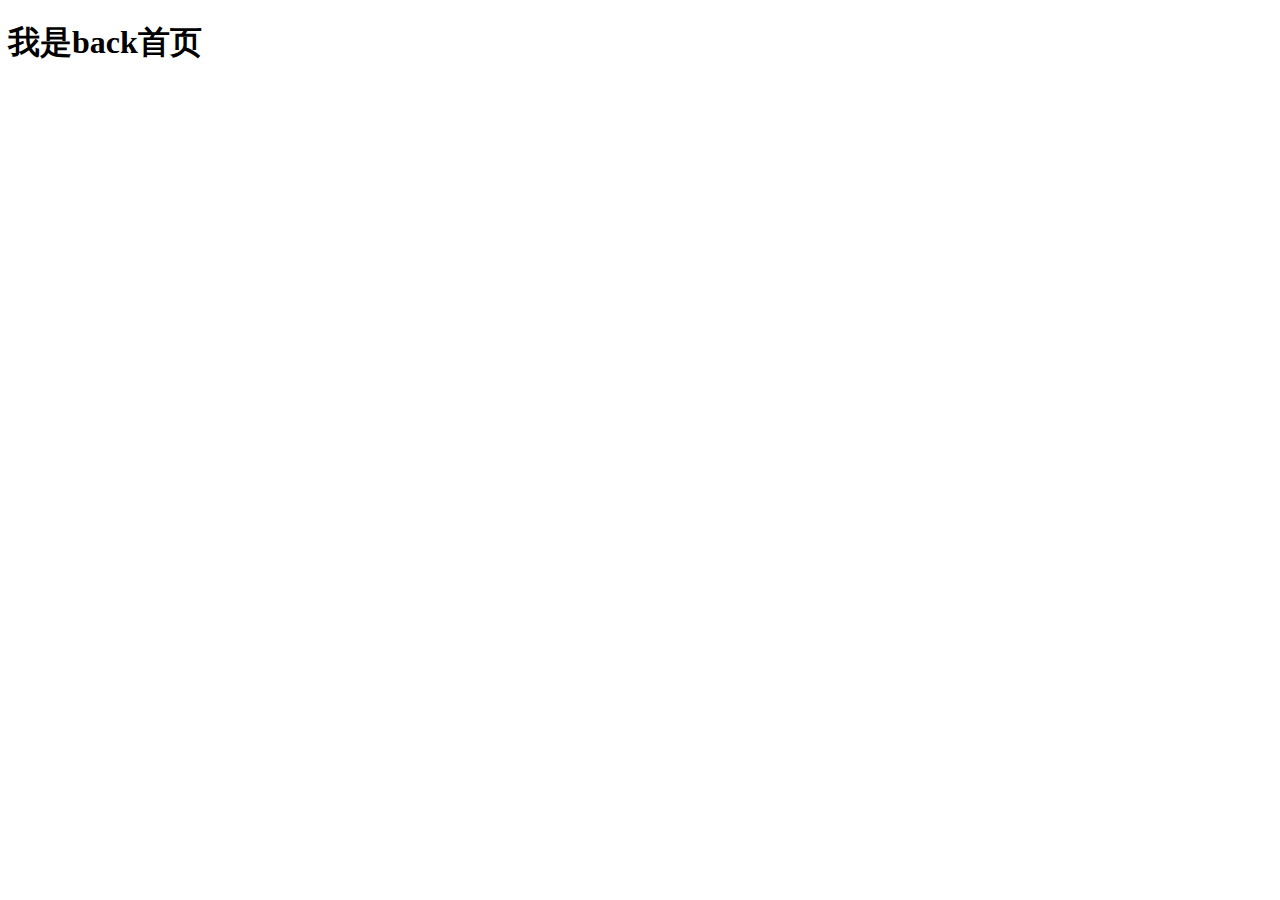
==== public/back/index.html @ 4ef3746b "login静态页面完成" ====
<!DOCTYPE html>
<html lang="en">
<head>
  <meta charset="UTF-8">
  <meta name="viewport" content="width=device-width, initial-scale=1.0">
  <meta http-equiv="X-UA-Compatible" content="ie=edge">
  <title>Document</title>
</head>
<body>

  <h1>我是back首页</h1>
  
</body>
</html>
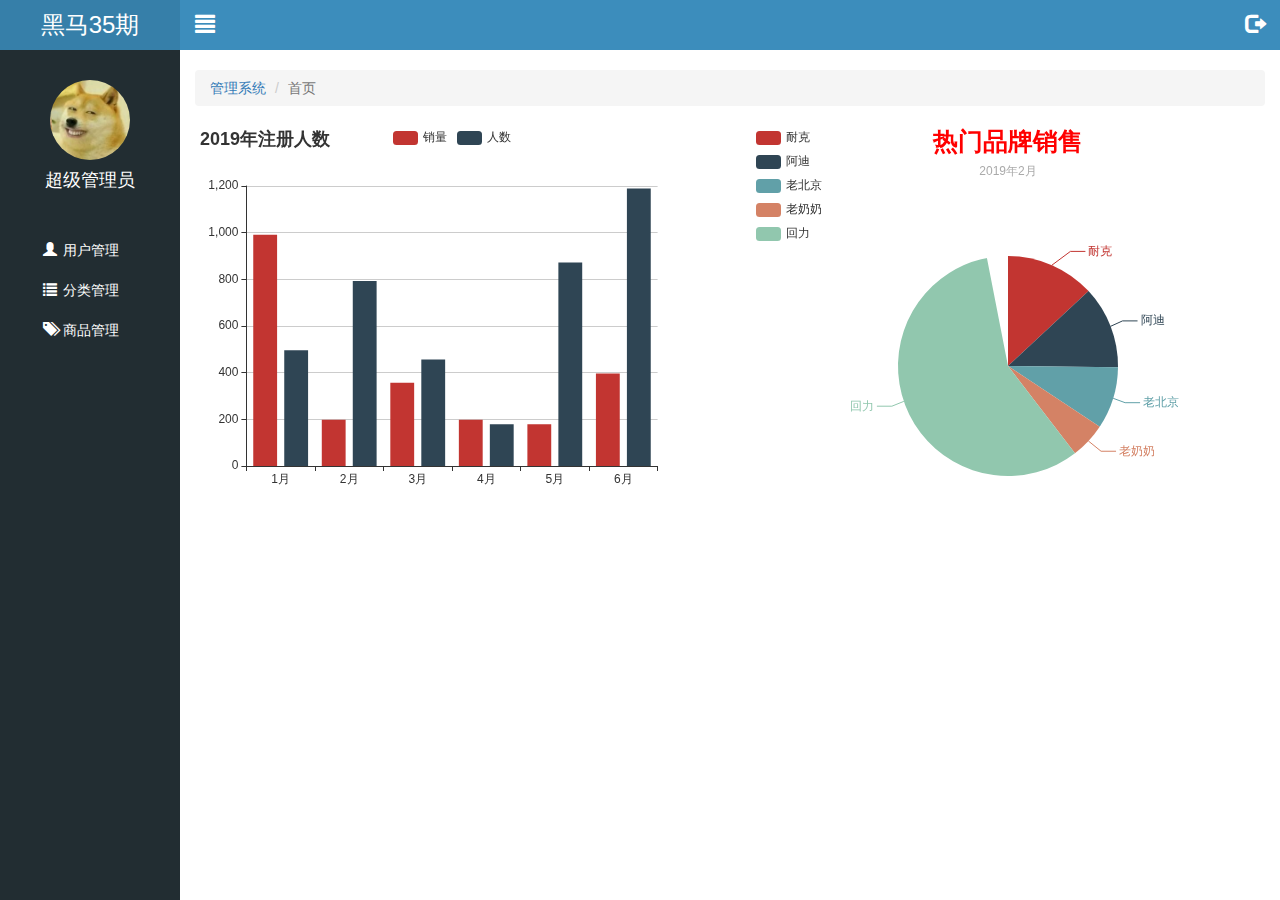
==== commit e6e939a6: "index静态页面和功能的完成" ====
--- a/public/back/index.html
+++ b/public/back/index.html
@@ -1,14 +1,106 @@
 <!DOCTYPE html>
 <html lang="en">
+
 <head>
   <meta charset="UTF-8">
   <meta name="viewport" content="width=device-width, initial-scale=1.0">
   <meta http-equiv="X-UA-Compatible" content="ie=edge">
-  <title>Document</title>
+  <title>乐淘电商</title>
+  <link rel="stylesheet" href="./lib/bootstrap/css/bootstrap.css">
+  <link rel="stylesheet" href="./lib/bootstrap-validator/css/bootstrapValidator.min.css">
+  <link rel="stylesheet" href="./lib/nprogress/nprogress.css">
+  <link rel="stylesheet" href="./css/common111.css">
 </head>
+
 <body>
+<!-- 侧边栏 -->
+<div class="lt_aside">
+  <!-- 标题 -->
+  <div class="brand">
+    <a href="index.html">黑马35期</a>
+  </div>
+<!-- 用户 -->
+<div class="user">
+  <img src="./images/02.jpg" alt="">
+  <p>超级管理员</p>
+</div>
+<!-- 导航 -->
+<div class="nav">
+  <ul>
+    <li><a href="user.html"><i class="glyphicon glyphicon-user"></i><span>用户管理</span></a></li>
+    <li>
+      <a class="category" href="javascript:;"><i class="glyphicon glyphicon-list"></i><span>分类管理</span></a>
+      <div class="child">
+        <a href="first.html">一级分类</a>
+        <a href="second.html">二级分类</a>
+      </div>
+    </li>
+    <li><a href="product.html"><i class="glyphicon glyphicon-tags"></i><span>商品管理</span></a></li>
+  </ul>
+</div>
+</div>
 
-  <h1>我是back首页</h1>
+ <!-- 主体部分 -->
+<div class="lt_main">
+  <div class="lt_topbar">
+     <a href="#" class="icon_menu pull-left"><i class="glyphicon glyphicon-align-justify"></i></a>
+    <a href="#" class="icon_logout pull-right"><i class="glyphicon glyphicon-log-out"></i></a>
+  </div>
+
+  <!--  container , container-fluid 宽度100%-->
+ <div class="container-fluid">
+ <!-- 路径导航 -->
+ <ol class="breadcrumb mt_20">
+    <li><a href="index.html">管理系统</a></li>
+    <li class="active">首页</li>
+ </ol>
+
+     <!-- 准备两个容器 -->
+
+<div class="lt_content">
+  <div class="echarts_left pull-left"></div>
+  <div class="echarts_right pull-right"></div>
+</div>
+
+ </div>
+</div>
+
+
+  <!-- 模态框 --> 
+  <!-- 调整模态框大小  默认中等
+       1. modal-lg  大模态框
+       2. modal-sm  小模态框
+       外层蒙层, 内层模态框, 类加给内层
+  -->
+<div class="modal fade" id="logoutModal" tabindex="-1">
+  <div class="modal-dialog modal-sm">
+    <div class="modal-content">
+      <div class="modal-header">
+        <button type="button" class="close" data-dismiss="modal" ><span >&times;</span></button>
+        <h4 class="modal-title" id="myModalLabel">温馨提示</h4>
+      </div>
+      <div class="modal-body">
+          <p class="red"><i class="glyphicon glyphicon-info-sign"></i>您确定要退出后台管理系统吗？</p>
+      </div>
+      <div class="modal-footer">
+        <button type="button" class="btn btn-default" data-dismiss="modal">取消</button>
+        <button type="button" class="btn btn-primary" id="logoutBtn">确定</button>
+      </div>
+    </div>
+  </div>
+</div>
+
+
+
+  <script src="./lib/jquery/jquery.js"></script>
+  <script src="./lib/bootstrap/js/bootstrap.js"></script>
+  <script src="./lib/bootstrap-validator/js/bootstrapValidator.min.js"></script>
+  <script src="./lib/nprogress/nprogress.js"></script>
+  <script src="./lib/echarts/echarts.min.js"></script>
+  <script src="./js/common.js"></script>
+  <script src="./js/index.js"></script>
   
+
 </body>
+
 </html>--- a/public/back/lib/bootstrap-validator/css/bootstrapValidator.min.css
+++ b/public/back/lib/bootstrap-validator/css/bootstrapValidator.min.css
@@ -0,0 +1,11 @@
+/*!
+ * BootstrapValidator (http://bootstrapvalidator.com)
+ * The best jQuery plugin to validate form fields. Designed to use with Bootstrap 3
+ *
+ * @version     v0.5.1, built on 2014-08-22 4:55:09 PM
+ * @author      https://twitter.com/nghuuphuoc
+ * @copyright   (c) 2013 - 2014 Nguyen Huu Phuoc
+ * @license     MIT
+ */
+
+.bv-form .help-block{margin-bottom:0}.bv-form .tooltip-inner{text-align:left}.nav-tabs li.bv-tab-success>a{color:#3c763d}.nav-tabs li.bv-tab-error>a{color:#a94442}--- a/public/back/lib/nprogress/nprogress.css
+++ b/public/back/lib/nprogress/nprogress.css
@@ -0,0 +1,74 @@
+/* Make clicks pass-through */
+#nprogress {
+  pointer-events: none;
+}
+
+#nprogress .bar {
+  background: greenyellow;
+
+  position: fixed;
+  z-index: 10000;
+  top: 0;
+  left: 0;
+
+  width: 100%;
+  height: 2px;
+}
+
+/* Fancy blur effect */
+#nprogress .peg {
+  display: block;
+  position: absolute;
+  right: 0px;
+  width: 100px;
+  height: 100%;
+  box-shadow: 0 0 10px #29d, 0 0 5px #29d;
+  opacity: 1.0;
+
+  -webkit-transform: rotate(3deg) translate(0px, -4px);
+      -ms-transform: rotate(3deg) translate(0px, -4px);
+          transform: rotate(3deg) translate(0px, -4px);
+}
+
+/* Remove these to get rid of the spinner */
+#nprogress .spinner {
+  display: block;
+  position: fixed;
+  z-index: 1031;
+  top: 15px;
+  right: 15px;
+}
+
+#nprogress .spinner-icon {
+  width: 18px;
+  height: 18px;
+  box-sizing: border-box;
+
+  border: solid 2px transparent;
+  border-top-color: #29d;
+  border-left-color: #29d;
+  border-radius: 50%;
+
+  -webkit-animation: nprogress-spinner 400ms linear infinite;
+          animation: nprogress-spinner 400ms linear infinite;
+}
+
+.nprogress-custom-parent {
+  overflow: hidden;
+  position: relative;
+}
+
+.nprogress-custom-parent #nprogress .spinner,
+.nprogress-custom-parent #nprogress .bar {
+  position: absolute;
+}
+
+@-webkit-keyframes nprogress-spinner {
+  0%   { -webkit-transform: rotate(0deg); }
+  100% { -webkit-transform: rotate(360deg); }
+}
+@keyframes nprogress-spinner {
+  0%   { transform: rotate(0deg); }
+  100% { transform: rotate(360deg); }
+}
+
--- a/public/back/css/common111.css
+++ b/public/back/css/common111.css
@@ -0,0 +1,157 @@
+/* 重置默认的样式 */
+a {
+  color:#333;
+}
+
+a:link,
+a:visited,
+a:hover,
+a:active {
+  text-decoration: none;
+}
+
+ul {
+  list-style: none;
+  padding: 0;
+  margin: 0;
+}
+/* 类名 */
+.red {
+  color: #A94442;
+}
+
+
+
+
+
+.body_bg {
+  background-color: #222D32;
+}
+.panel-title {
+  height: 40px;
+  line-height: 40px;
+  text-align: center;
+  font-size: 20px;
+}
+.mt_150 {
+  margin-top: 150px;
+}
+.mt_20 {
+  margin-top: 20px;
+}
+
+
+
+.lt_aside{
+  width: 180px;
+  height: 100%;
+  position: fixed;
+  left: 0;
+  top: 0;
+  background-color: #222D32;
+  z-index:999;
+  transition:all 1s;
+}
+
+.lt_aside.hidemenu{
+  left: -180px;
+}
+
+
+.lt_aside .brand{
+  height: 50px;
+  width: 100%;
+  background-color: #367FA9;
+  line-height: 50px;
+  text-align: center;
+ 
+}
+.lt_aside .brand a{
+  font-size: 24px;
+  color:#fff;
+  
+}
+.lt_aside .user {
+  width: 100%;
+  height: 180px;
+  padding-top: 30px;
+  text-align: center;
+}
+
+.lt_aside .user img{
+  width: 80px;
+  height: 80px;
+  border-radius: 50%;
+}
+.lt_aside .user p {
+  height: 40px;
+  line-height: 40px;
+  font-size: 18px;
+  color:#fff;
+}
+
+.lt_aside .nav a{
+  height: 40px;
+  line-height: 40px;
+  padding-left: 40px;
+  color:#fff;
+  display: block;
+  border-left:3px solid transparent;
+}
+.lt_aside .nav a.current {
+  background-color: #1D1F21;
+  border-left:3px solid #069;
+}
+.lt_aside .nav a i {
+  margin-right: 6px;
+}
+.lt_aside .child a{
+  padding-left: 60px;
+}
+.lt_aside .child {
+  display: none;
+}
+
+.lt_main {
+  padding-left: 180px;
+  width: 100%;
+  height: 100%;
+  padding-top: 50px;
+  transition: all 1s;
+}
+
+.lt_main.hidemenu {
+  padding-left: 0px;
+}
+
+.lt_main .lt_topbar {
+  height: 50px;
+  width: 100%;
+  position: fixed;
+  left: 0;
+  top: 0;
+  padding-left: 180px;
+  background-color: #3C8DBC;
+  transition: all 1s;
+}
+.lt_main .lt_topbar.hidemenu{
+  padding-left: 0;
+}
+.lt_main .lt_topbar a{
+  /* a已经浮动 */
+  width: 50px;
+  height: 50px;
+  color: #fff;
+  text-align: center;
+  line-height: 50px;
+  font-size: 20px;
+}
+.lt_main .breadcrumb a {
+  color: #337AB7;
+}
+
+.lt_main .echarts_left, 
+.lt_main .echarts_right {
+  width: 48%;
+  height: 400px;
+} 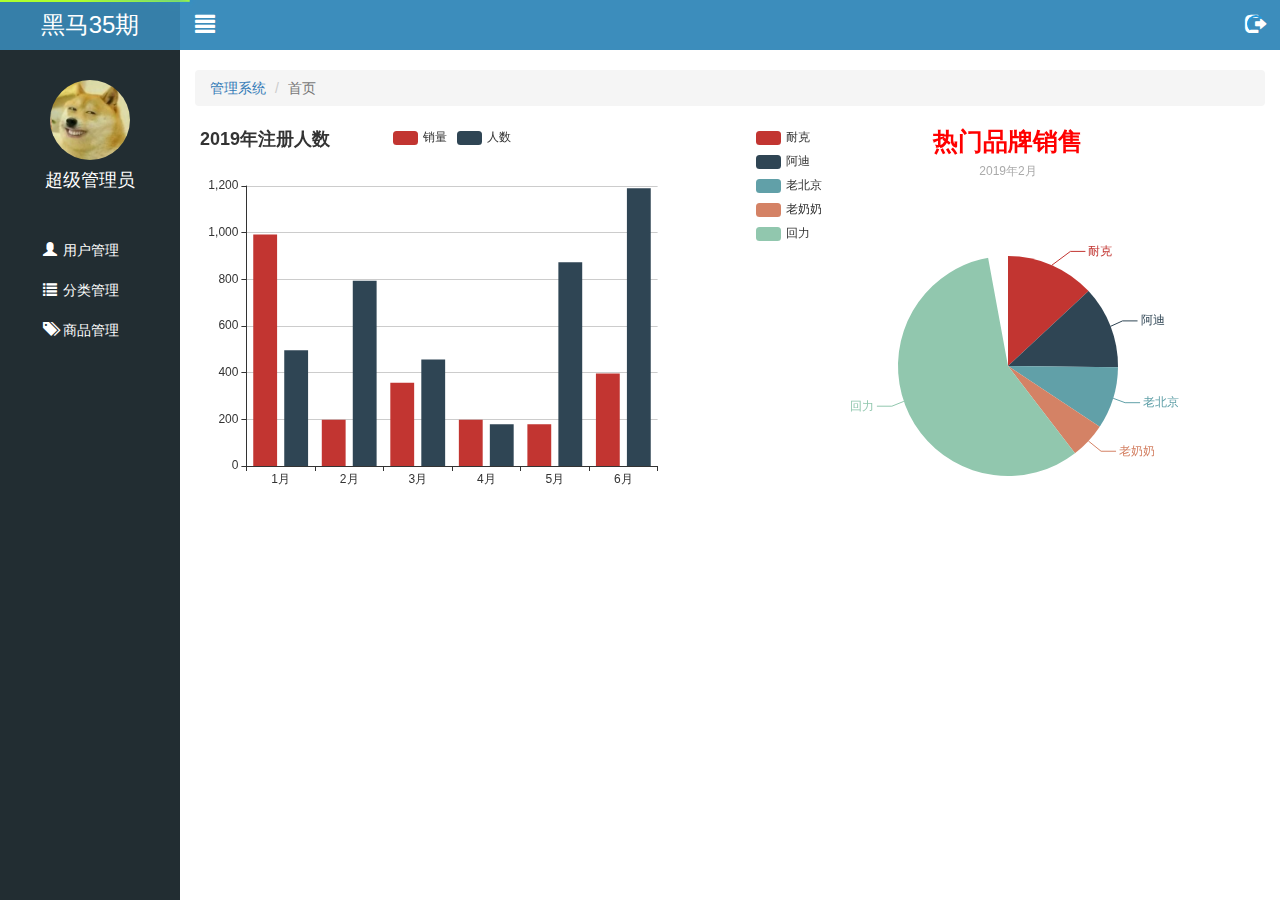
==== commit ba13ad10: "登录拦截完成" ====
--- a/public/back/index.html
+++ b/public/back/index.html
@@ -99,6 +99,8 @@
   <script src="./lib/echarts/echarts.min.js"></script>
   <script src="./js/common.js"></script>
   <script src="./js/index.js"></script>
+  <script src="./js/isLogin.js"></script>
+  
   
 
 </body>
